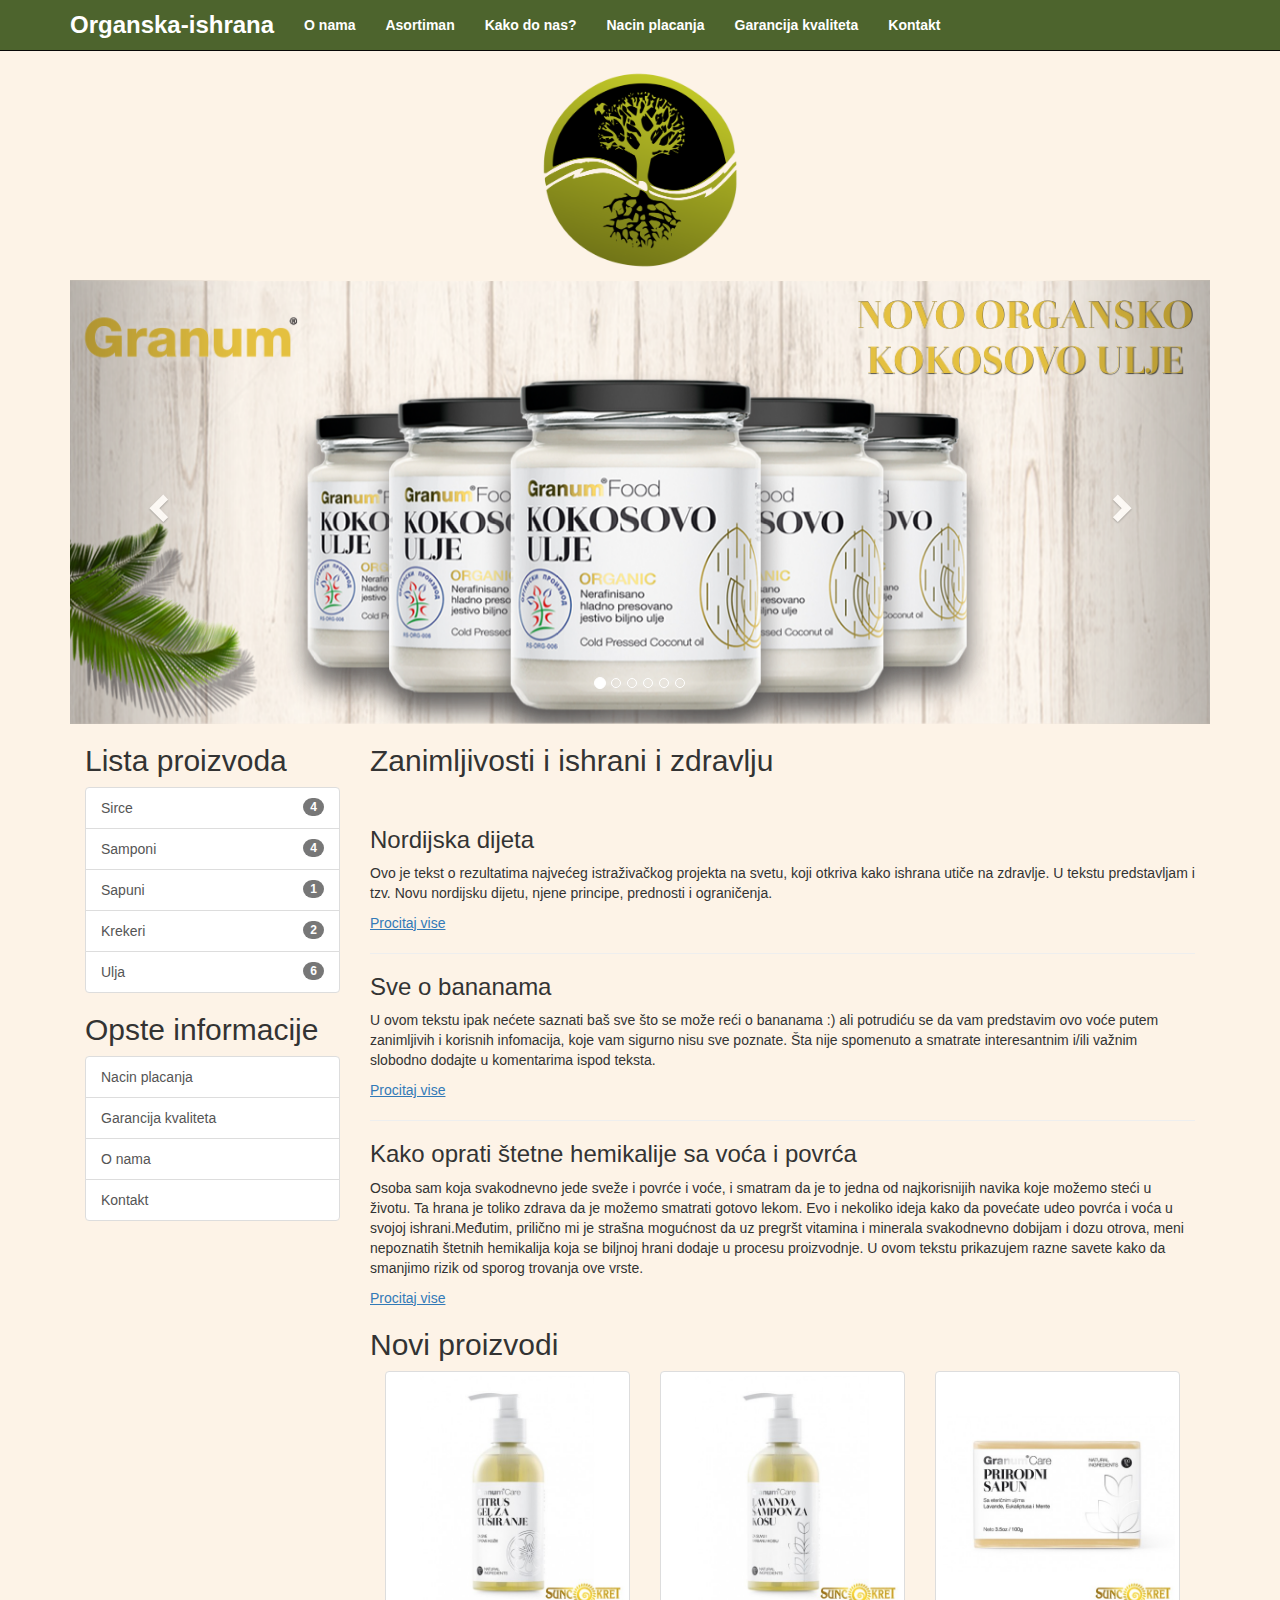
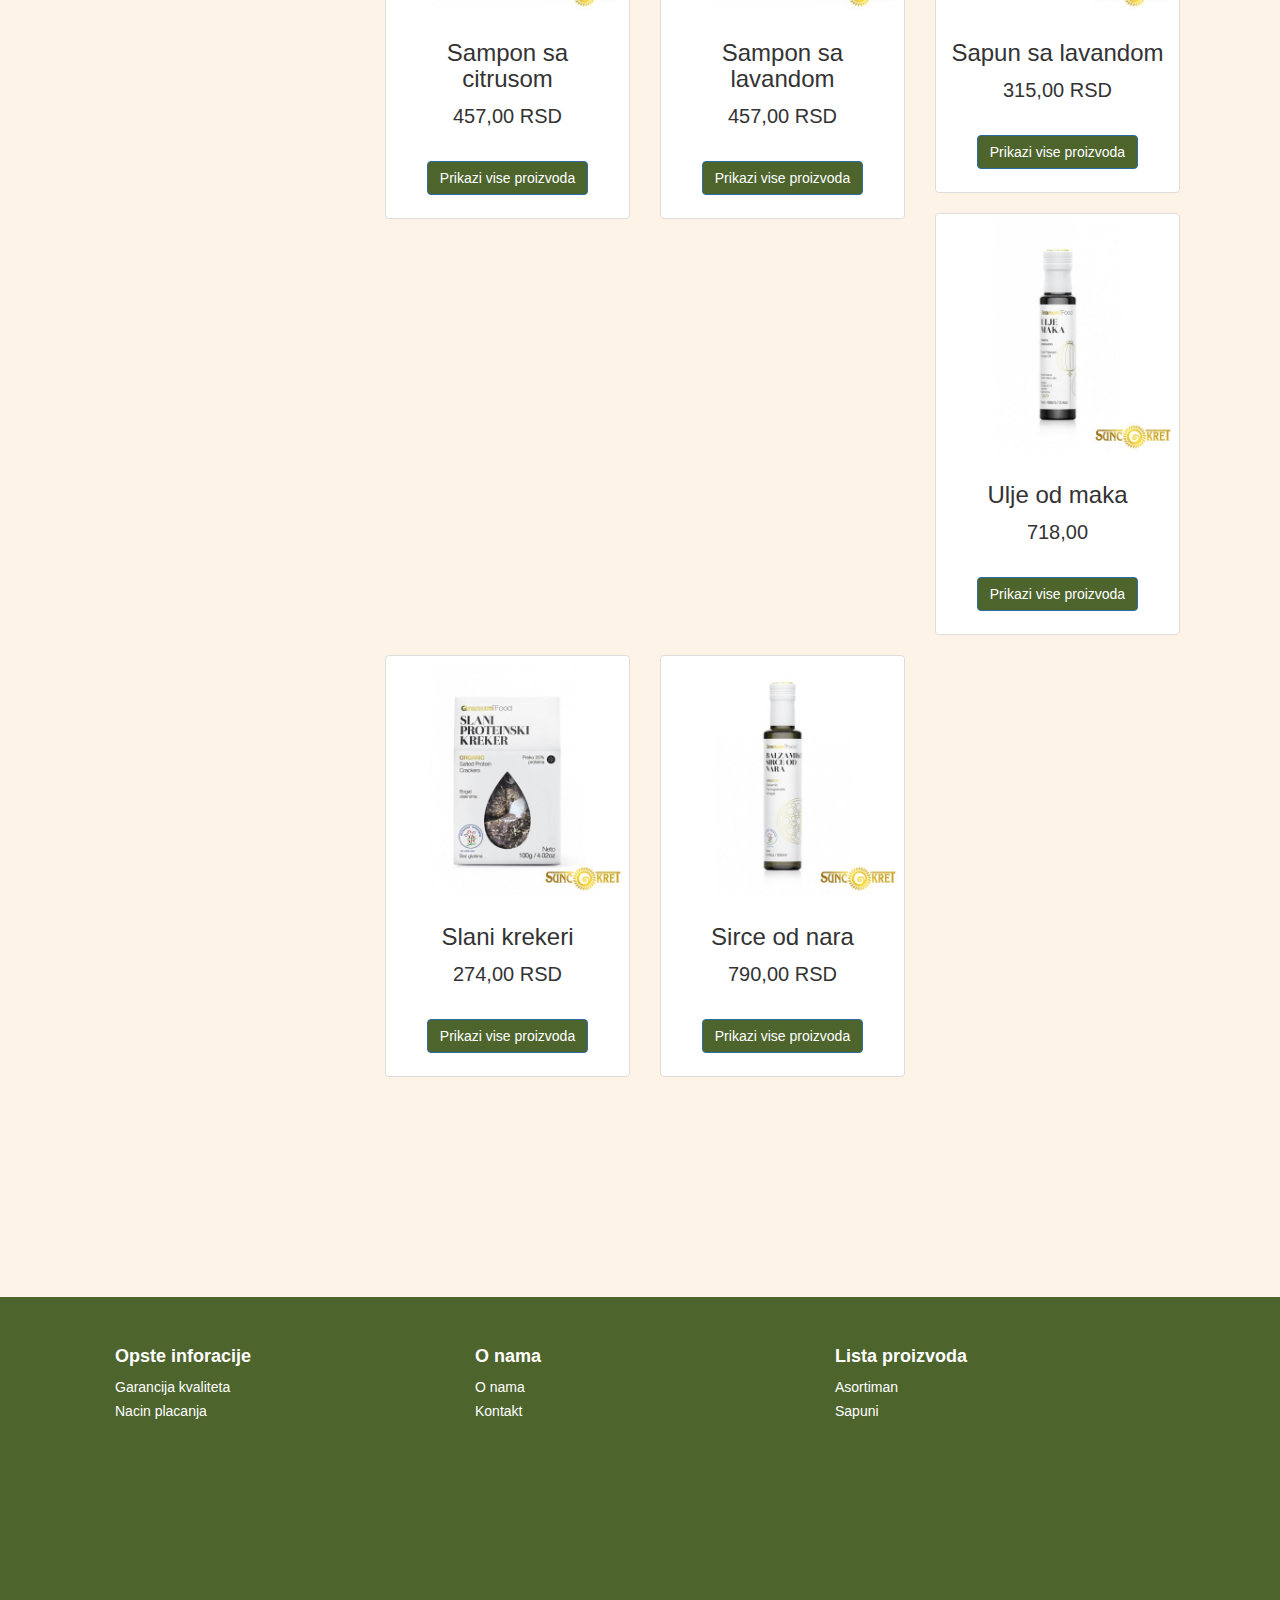
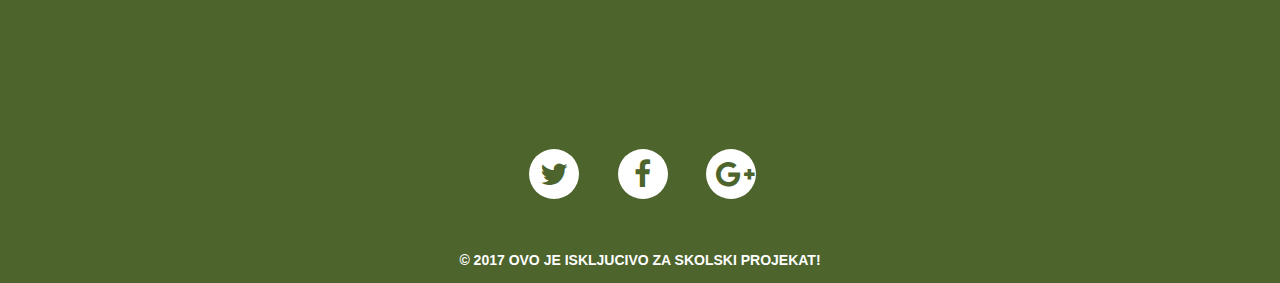
==== index.html @ 84190450 "Add files via upload" ====
<!DOCTYPE html>
<html lang="en">

<head>

    <meta charset="utf-8">
    <meta http-equiv="X-UA-Compatible" content="IE=edge">
    <meta name="viewport" content="width=device-width, initial-scale=1">
    <meta charset="utf-8">
    <meta http-equiv="X-UA-Compatible" content="IE=edge">
    <meta name="viewport" content="width=device-width, initial-scale=1">
    <meta charset="utf-8" name="description" content="Orgaska-ishrana | Dobro dosli na nas sajt, drago nam je da ste izabrali
bas nas! Contact : vts.stefan.stanic@gmail.com">
    <meta charset="utf-8" name="subject" content="">
    <meta charset="utf-8" name="keywords" content="zdrava hrana,hrono ishrana,dijeta,organski proizvodi,organska hrana,dijeta,zdrav zivot,hrono dijeta,ulja,krekeri,organski proizvodi">
    <meta charset="utf-8" name="author" content="Stefan Stanic | vts.stefan.stanic@gmail.com">
    <meta charset="utf-8" name="robots" content="index,follow">

    <title>Organska-ishrana | Pocetna Strana </title>

    <!-- Bootstrap Core CSS -->
    <link href="css/bootstrap.min.css" rel="stylesheet">
    <link href="css/custom.css" rel="stylesheet">
    <link rel="stylesheet" href="https://cdnjs.cloudflare.com/ajax/libs/font-awesome/4.6.3/css/font-awesome.min.css">
    <!-- Custom CSS -->
    <style>
    body {
        padding-top: 70px;
        background-color: #FDF3E7;
    }
    </style>

    <!-- Global site tag (gtag.js) - Google Analytics -->
    <script async src="https://www.googletagmanager.com/gtag/js?id=UA-109292395-1"></script>
    <script>
        window.dataLayer = window.dataLayer || [];
        function gtag(){dataLayer.push(arguments);}
        gtag('js', new Date());

        gtag('config', 'UA-109292395-1');
    </script>

    <!-- HTML5 Shim and Respond.js IE8 support of HTML5 elements and media queries -->
    <!-- WARNING: Respond.js doesn't work if you view the page via file:// -->
    <!--[if lt IE 9]>
        <script src="https://oss.maxcdn.com/libs/html5shiv/3.7.0/html5shiv.js"></script>
        <script src="https://oss.maxcdn.com/libs/respond.js/1.4.2/respond.min.js"></script>
    <![endif]-->

</head>

<body>

    <!-- Navigation -->
    <nav class="navbar navbar-inverse navbar-fixed-top navbar-custom " role="navigation">
        <div class="container">
            <!-- Brand and toggle get grouped for better mobile display -->
            <div class="navbar-header">
                <button type="button" class="navbar-toggle" data-toggle="collapse" data-target="#bs-example-navbar-collapse-1">
                    <span class="sr-only">Toggle navigation</span>
                    <span class="icon-bar"></span>
                    <span class="icon-bar"></span>
                    <span class="icon-bar"></span>
                </button>
                <a class="navbar-brand" style="color:#fff;" href="index.html">Organska-ishrana</a>
            </div>
            <!-- Collect the nav links, forms, and other content for toggling -->
            <div class="collapse navbar-collapse" id="bs-example-navbar-collapse-1">

                <ul class="nav navbar-nav custom-center">
                    <li>
                        <a href="Onama.html">O nama</a>
                    </li>
                    <li>
                        <a href="organski_proizvodi.html">Asortiman</a>
                    </li>
                    <li>
                        <a href="kako_do_nas.html">Kako do nas?</a>
                    </li>
                    <li>
                        <a href="nacin_placanja.html">Nacin placanja</a>
                    </li>
                    <li>
                        <a href="garancija_kvaliteta.html">Garancija kvaliteta</a>
                    </li>
                    <li>
                        <a href="kontakt.html">Kontakt</a>
                    </li>
                </ul>

            </div>
        </div>
            <!-- /.navbar-collapse -->
        <!-- /.container -->
    </nav>

    <!-- Page Content -->
    <div class="container">
        <div class="col-lg-12 col-md-12 col-xs-12">
            <p align="center"><img src="slike/logo.png" alt="logo" width="200" height="200  "></p>
        </div>
    </div>
    <div class="container">
        <div id="myCarousel" class="carousel slide" data-ride="carousel" >
            <!-- Indicators -->
            <ol class="carousel-indicators">
                <li data-target="#myCarousel" data-slide-to="0" class="active"></li>
                <li data-target="#myCarousel" data-slide-to="1"></li>
                <li data-target="#myCarousel" data-slide-to="2"></li>
                <li data-target="#myCarousel" data-slide-to="3"></li>
                <li data-target="#myCarousel" data-slide-to="4"></li>
                <li data-target="#myCarousel" data-slide-to="5"></li>
            </ol>

            <!-- Wrapper for slides -->
            <div class="carousel-inner">
                <div class="item active">
                    <img src="slike/realHeader.png" alt="slika1" style="width: 100%" class="picureResponse">
                </div>

                <div class="item">
                    <img src="slike/realHeader1.jpg" alt="slika2" style="width: 100%" class="picureResponse">
                </div>

                <div class="item">
                    <img src="slike/realHeader2.jpg" alt="slika3" style="width: 100%" class="picureResponse">
                </div>

                <div class="item">
                    <img src="slike/realHeader3.jpg" alt="slika4" style="width: 100%" class="picureResponse">
                </div>

                <div class="item">
                    <img src="slike/realHeader4.jpg" alt="slika5" style="width: 100%" class="picureResponse">
                </div>

                <div class="item">
                    <img src="slike/realHeader5.jpg" alt="slika6" style="width: 100%" class="picureResponse">
                </div>
            </div>

          <!-- Left and right controls -->
          <a class="left carousel-control" href="#myCarousel" data-slide="prev">
            <span class="glyphicon glyphicon-chevron-left"></span>
            <span class="sr-only">Previous</span>
          </a>
          <a class="right carousel-control" href="#myCarousel" data-slide="next">
            <span class="glyphicon glyphicon-chevron-right"></span>
            <span class="sr-only">Next</span>
          </a>
        </div>
        <!--List for all of the categories -->
      <div class="col-lg-3 col-md-3 col-xs-12">
        <h2>Lista proizvoda</h2>
        <div class="list-group">
              <a href="sirca.html" class="list-group-item"><span class="badge">4</span>Sirce</a>
              <a href="samponi.html" class="list-group-item"><span class="badge">4</span>Samponi</a>
              <a href="sapuni.html" class="list-group-item"><span class="badge">1</span>Sapuni</a>
              <a href="krekeri.html" class="list-group-item"><span class="badge">2</span>Krekeri</a>
              <a href="ulja.html" class="list-group-item"><span class="badge">6</span>Ulja</a>
        </div>

        <h2>Opste informacije</h2>
            <div class="list-group">
                  <a href="nacin_placanja.html" class="list-group-item">Nacin placanja</a>
                  <a href="garancija_kvaliteta.html" class="list-group-item">Garancija kvaliteta</a>
                  <a href="Onama.html" class="list-group-item">O nama</a>
                  <a href="kontakt.html" class="list-group-item">Kontakt</a>
            </div>
      </div>

    <div class="col-lg-9 col-md-9 col-xs-12">
        <h2>Zanimljivosti i ishrani i zdravlju</h2><br>
        <h3>Nordijska dijeta</h3>
        <p>Ovo je tekst o rezultatima najvećeg istraživačkog projekta
        na svetu, koji otkriva kako ishrana utiče na zdravlje. U tekstu
        predstavljam i tzv. Novu nordijsku dijetu, njene principe, prednosti i
        ograničenja.</p>
        <a href="http://ishranazdravlje.blogspot.rs/2014/07/nordijska-dijeta.html#more"><u>Procitaj vise</u></a>
        <hr>
        <h3>Sve o bananama</h3>
        <p>U ovom tekstu ipak nećete saznati baš sve što se može reći o
        bananama :) ali potrudiću se da vam predstavim ovo voće putem zanimljivih i
        korisnih infomacija, koje vam sigurno nisu sve poznate. Šta nije spomenuto a
        smatrate interesantnim i/ili važnim slobodno dodajte u komentarima ispod
        teksta. </p>
        <a href="http://ishranazdravlje.blogspot.rs/2014/06/sve-o-bananama.html#more"><u>Procitaj vise</u></a>
        <hr>
        <h3>Kako oprati štetne hemikalije sa voća i povrća</h3>
        <p>
        Osoba sam koja svakodnevno jede sveže i povrće i voće, i smatram da je to jedna od najkorisnijih navika koje možemo steći u životu. Ta hrana je toliko zdrava da je možemo smatrati gotovo lekom. Evo i nekoliko ideja kako da povećate udeo povrća i voća u svojoj ishrani.Međutim, prilično mi je strašna mogućnost da uz pregršt vitamina i minerala svakodnevno dobijam i dozu otrova, meni nepoznatih štetnih hemikalija koja se biljnoj hrani dodaje u procesu proizvodnje. U ovom tekstu prikazujem razne savete kako da smanjimo rizik od sporog trovanja ove vrste.
        </p>
        <a href="http://ishranazdravlje.blogspot.rs/2014/06/kako-oprati-stetne-hemikalije-sa-voca-i.html"><u>Procitaj vise</u></a>
        <h2>Novi proizvodi</h2>
                <div class="col-lg-4 col-md-6 col-xs-12">
                    <div class="thumbnail">
                        <img src="slike/proizvodi/granumcare_sampon_citrus_low_res.jpg" alt="citrus">
                        <div class="caption">
                            <h3 align="center">Sampon sa citrusom</h3>
                            <p align="center" style="font-size: 15pt;">457,00 RSD</p><br>
                            <p align="center"><a href="samponi.html" class="btn btn-primary" role="button">Prikazi vise proizvoda</a></p>
                        </div>
                    </div>
                </div>

                <div class="col-lg-4 col-md-6 col-xs-12">
                    <div class="thumbnail">
                        <img src="slike/proizvodi/granumcare_sampon_lavanda_low_res.jpg" alt="lavanda">
                        <div class="caption">
                            <h3 align="center">Sampon sa lavandom</h3>
                            <p align="center" style="font-size: 15pt;">457,00 RSD</p><br>
                            <p align="center"><a href="samponi.html" class="btn btn-primary" role="button">Prikazi vise proizvoda</a></p>
                        </div>
                    </div>
                </div>

                <div class="col-lg-4 col-md-6 col-xs-12">
                    <div class="thumbnail">
                        <img src="slike/proizvodi/granumcare_sapun_lavanda_low_res.jpg" alt="sapun">
                        <div class="caption">
                            <h3 align="center">Sapun sa lavandom</h3>
                            <p align="center" style="font-size: 15pt;">315,00 RSD</p><br>
                            <p align="center"><a href="sapuni.html" class="btn btn-primary" role="button">Prikazi vise proizvoda</a></p>
                        </div>
                    </div>
                </div>

            <div class="col-lg-4 col-md-6 col-xs-12">
                <div class="thumbnail">
                    <img src="slike/proizvodi/granumfood_ulja_100ml_mak_low_res.jpg" alt="ulje">
                    <div class="caption">
                        <h3 align="center">Ulje od maka</h3>
                        <p align="center" style="font-size: 15pt;">718,00</p><br>
                        <p align="center"><a href="ulja.html" class="btn btn-primary" role="button">Prikazi vise proizvoda</a></p>
                    </div>
                </div>
            </div>

            <div class="col-lg-4 col-md-6 col-xs-12">
                <div class="thumbnail">
                    <img src="slike/proizvodi/granumfood_slani_krekeri_low_res_2.jpg" alt="slani_kreker">
                    <div class="caption">
                        <h3 align="center">Slani krekeri</h3>
                        <p align="center" style="font-size: 15pt;">274,00 RSD</p><br>
                        <p align="center"><a href="krekeri.html" class="btn btn-primary" role="button">Prikazi vise proizvoda</a></p>
                    </div>
                </div>
            </div>

            <div class="col-lg-4 col-md-6 col-xs-12">
                <div class="thumbnail">
                    <img src="slike/proizvodi/granumfood_sirce_250ml_nar_low_res.jpg" alt="sirce nar">
                    <div class="caption">
                        <h3 align="center">Sirce od nara</h3>
                        <p align="center" style="font-size: 15pt;">790,00 RSD</p><br>
                        <p align="center"><a href="sirca.html" class="btn btn-primary" role="button">Prikazi vise proizvoda</a></p>
                    </div>
                </div>
            </div>
        </div>
    </div>
<!-- /.container -->
<!-- footer -->
<div class="content">
</div>
    <footer id="myFooter">
        <div class="container">
            <div class="row">
                <div class="col-lg-4 col-md-4 col-xs-12">
                    <h5>Opste inforacije</h5>
                    <ul>
                        <li><a href="garancija_kvaliteta.html">Garancija kvaliteta</a></li>
                        <li><a href="nacin_placanja.html">Nacin placanja</a></li>
                    </ul>
                </div>
                <div class="col-lg-4 col-md-4 col-xs-12">
                    <h5>O nama</h5>
                    <ul>
                        <li><a href="Onama.html">O nama</a></li>
                        <li><a href="kontakt.html">Kontakt</a></li>
                    </ul>
                </div>
                <div class="col-lg-4 col-md-4 col-xs-12">
                    <h5>Lista proizvoda</h5>
                    <ul>
                        <li><a href="organski_proizvodi.html">Asortiman</a></li>
                        <li><a href="sapuni.html">Sapuni</a></li>

                    </ul>
                </div>
            </div>
            <!-- Here we use the Google Embed API to show Google Maps. -->
            <!-- In order for this to work in your project you will need to generate a unique API key.  -->
            <iframe id="map-container" frameborder="0" style="border:0"
                    src="https://www.google.com/maps/embed/v1/place?q=place_id:ChIJfeoQaM9mQ0cRhlsbCDv3d9c&key=AIzaSyAUG3-raXnYySNYjIjwtiEUqzperCdJSYs" >
            </iframe>
        </div>
        <div class="social-networks">
            <a href="#" class="twitter"><i class="fa fa-twitter"></i></a>
            <a href="#" class="facebook"><i class="fa fa-facebook"></i></a>
            <a href="#" class="google"><i class="fa fa-google-plus"></i></a>
        </div>
        <div class="footer-copyright">
            <p>© 2017 OVO JE ISKLJUCIVO ZA SKOLSKI PROJEKAT!</p>
        </div>
    </footer>  





    <!-- jQuery Version 1.11.1 -->
    <script src="js/jquery.js"></script>

    <!-- Bootstrap Core JavaScript -->
    <script src="js/bootstrap.min.js"></script>

</body>

</html>
---- css/custom.css ----
.navbar-custom {
    color: #000;
    background-color: #4D642D;
    text-align: center;
}
.nav.navbar-nav li a
{
    color:#fff;
    font-weight: bold;
}
.navbar-brand
{
    color:#fff;
    font-weight: bold;
    font-size: 18pt;
}
.fixme
{
    margin-right: 0;
    padding-right:0;
}

#myFooter {
    background-color: #4D642D;
    color: white;
    padding-top: 20px;
}

#map-container {
    height: 240px;
    width: 100%;
    margin-top: 30px;
    margin-bottom: 10px;
}

#myFooter .row {
    margin: 0 85px;
}

#myFooter .footer-copyright {
    background-color: #4D642D;
    padding-top: 3px;
    padding-bottom: 3px;
    text-align: center;
}

#myFooter .footer-copyright p {
    margin: 10px;
    color: #fff;
    font-weight: bold;
}

#myFooter .container {
    width: auto;
}

#myFooter ul {
    list-style-type: none;
    padding-left: 0;
    line-height: 1.7;
}

#myFooter h5 {
    font-size: 18px;
    color: white;
    font-weight: bold;
    margin-top: 30px;
}

#myFooter a {
    color: white;
    text-decoration: none;
}

#myFooter a:hover,
#myFooter a:focus {
    text-decoration: none;
    font-weight: bold;
    color: white;
}

#myFooter .social-networks {
    text-align: center;
    padding-top: 30px;
    padding-bottom: 38px;
}

#myFooter .fa {
    font-size: 30px;
    margin-right: 15px;
    margin-left: 20px;
    background-color: white;
    color: #4D642D;
    border-radius: 51%;
    padding: 10px;
    height: 50px;
    width: 50px;
    text-align: center;
    line-height: 31px;
    text-decoration: none;
    transition: color 0.2s;
}

#myFooter .fa-facebook:hover {
    color: #2b55ff;
}

#myFooter .fa-facebook:focus {
    color: #2b55ff;
}

#myFooter .fa-google-plus:hover {
    color: red;
}

#myFooter .fa-google-plus:focus {
    color: red;
}

#myFooter .fa-twitter:hover {
    color: #00aced;
}

#myFooter .fa-twitter:focus {
    color: #00aced;
}

@media screen and (max-width: 767px) {
    #myFooter {
        text-align: center;
    }
    #myFooter .row {
        margin: 0;
    }
}



html{
    height: 100%;
}

body{
    display: flex;
    display: -webkit-flex;
    flex-direction: column;
    -webkit-flex-direction: column;
    height: 100%;
}

.content{
   flex: 1 0 auto;
   -webkit-flex: 1 0 auto;
   min-height: 200px;
}

#myFooter{
   flex: 0 0 auto;
   -webkit-flex: 0 0 auto;
}
.list-group
{
    background-color: #FDF3E7;
}
.list-group .active
{
    background-color: #4D642D;
}
.btn-primary
{
    background-color: #4D642D !important;
    color:#ffffff;
}
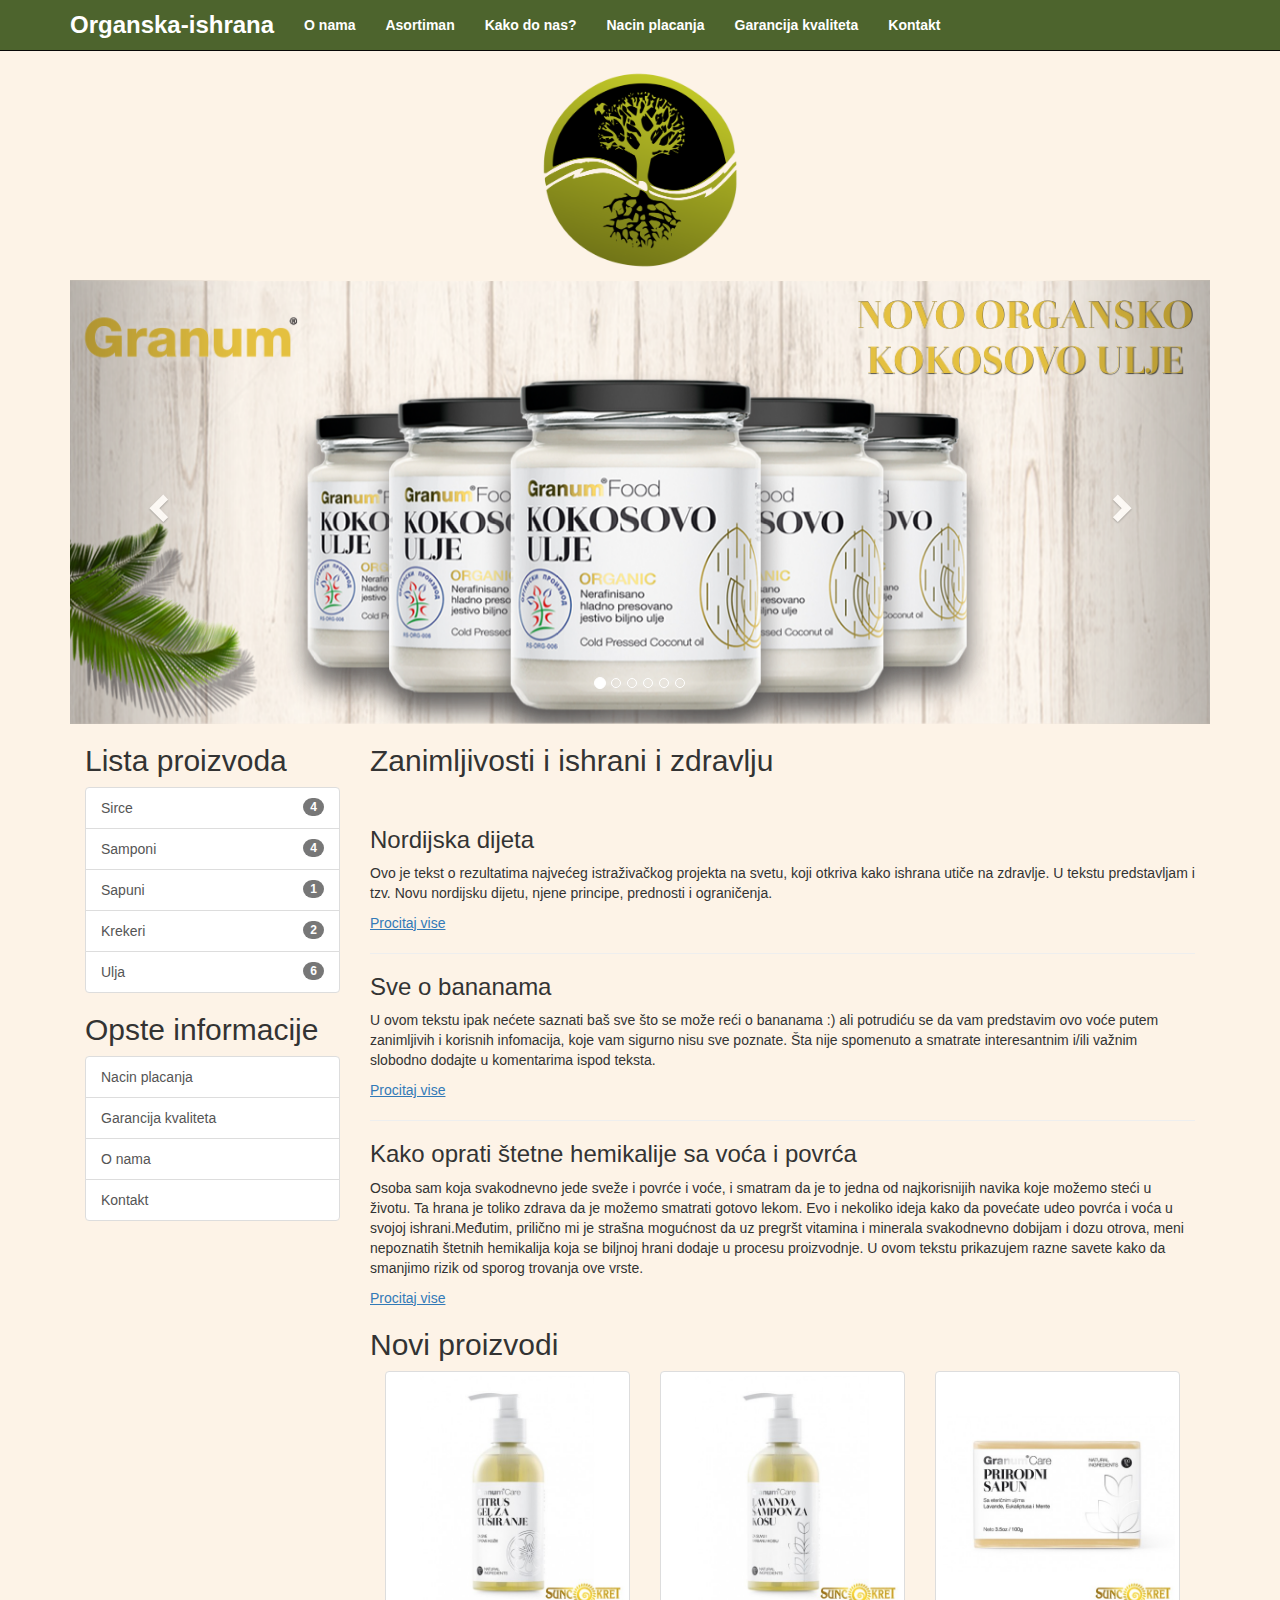
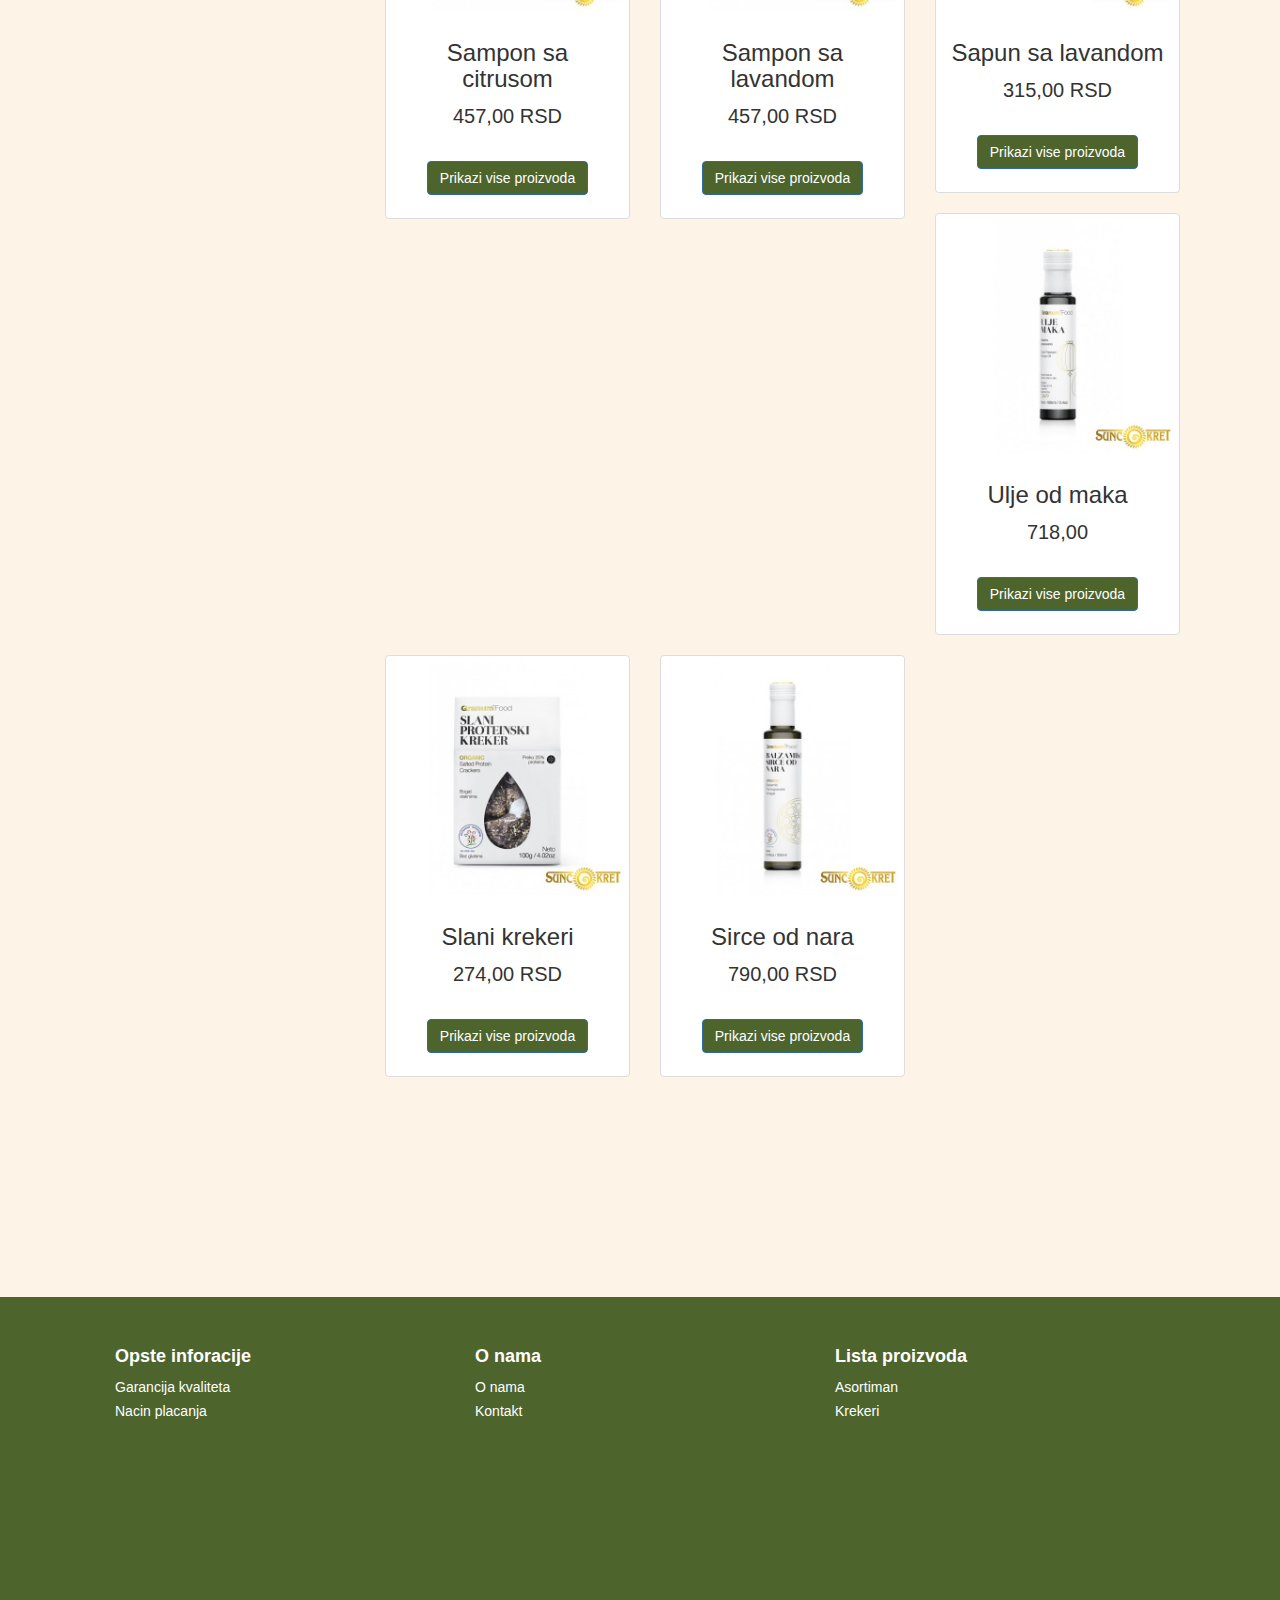
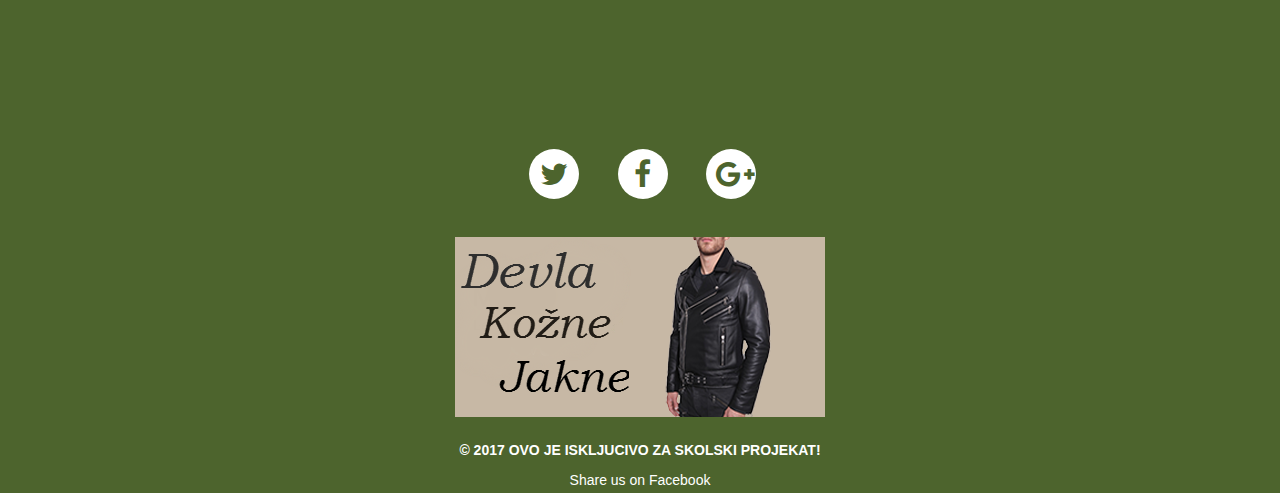
==== commit 7f4f3fcb: "fixed bugs, added share button facebok, created a page" ====
--- a/index.html
+++ b/index.html
@@ -50,7 +50,14 @@
 </head>
 
 <body>
-
+<div id="fb-root"></div>
+<script>(function(d, s, id) {
+    var js, fjs = d.getElementsByTagName(s)[0];
+    if (d.getElementById(id)) return;
+    js = d.createElement(s); js.id = id;
+    js.src = 'https://connect.facebook.net/en_US/sdk.js#xfbml=1&version=v2.11';
+    fjs.parentNode.insertBefore(js, fjs);
+}(document, 'script', 'facebook-jssdk'));</script>
     <!-- Navigation -->
     <nav class="navbar navbar-inverse navbar-fixed-top navbar-custom " role="navigation">
         <div class="container">
@@ -284,7 +291,7 @@
                     <h5>Lista proizvoda</h5>
                     <ul>
                         <li><a href="organski_proizvodi.html">Asortiman</a></li>
-                        <li><a href="sapuni.html">Sapuni</a></li>
+                        <li><a href="krekeri.html">Krekeri</a></li>
 
                     </ul>
                 </div>
@@ -297,14 +304,19 @@
         </div>
         <div class="social-networks">
             <a href="#" class="twitter"><i class="fa fa-twitter"></i></a>
-            <a href="#" class="facebook"><i class="fa fa-facebook"></i></a>
+            <a href="https://www.facebook.com/Organska-ishrana-367405757003413" class="facebook"><i class="fa fa-facebook"></i></a>
             <a href="#" class="google"><i class="fa fa-google-plus"></i></a>
         </div>
+        <p align="center"><a href="#"><img src="slike/Devlabanner.png" alt="pivo_header"></a></p>
         <div class="footer-copyright">
             <p>© 2017 OVO JE ISKLJUCIVO ZA SKOLSKI PROJEKAT!</p>
-        </div>
-    </footer>  
-
+            <p align="center">
+            <div class="fb-share-button" data-href="http://organska-ishrana.me/"
+                 data-layout="button_count" data-size="large" data-mobile-iframe="false"><a class="fb-xfbml-parse-ignore"
+                                                                                            target="_blank" href="https://www.facebook.com/sharer/sharer.php?u=http%3A%2F%2Forganska-ishrana.me%2F&amp;src=sdkpreparse">Share us on Facebook</a>
+            </div>
+        </div>
+    </footer>
 
 
 
